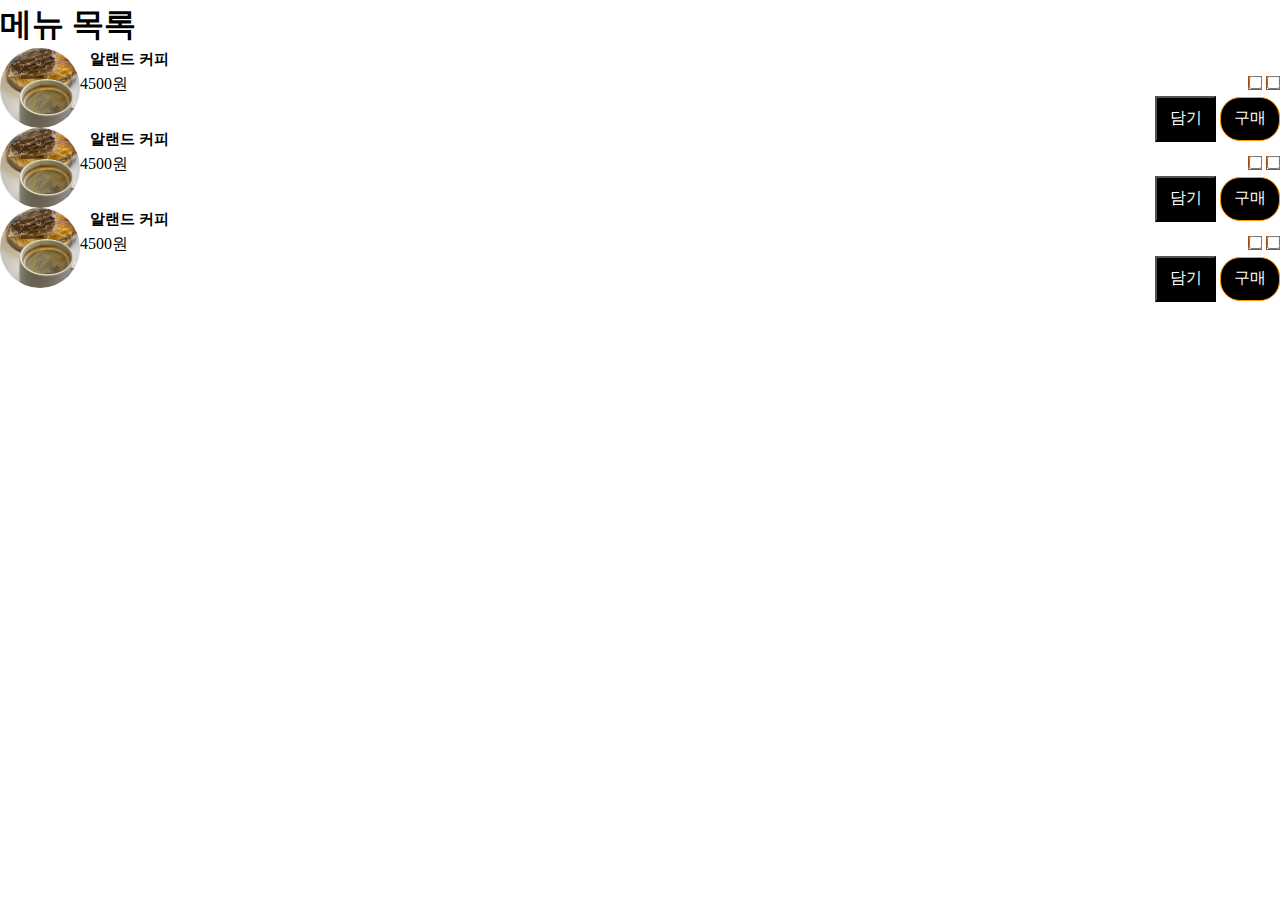
==== css/button.html @ 7452c7a1 "update 1205 class" ====
<!DOCTYPE html>
<html xmlns:th="http://wwww.thymleaf.org">
<head>
    <meta charset='utf-8'>
    <meta http-equiv='X-UA-Compatible' content='IE=edge'>
    <title>Page Title</title>
    <meta name='viewport' content='width=device-width, initial-scale=1'>
    <link rel='stylesheet' type='text/css' media='screen' href='../css/reset.css'>
    <!-- <link rel='stylesheet' type='text/css' media='screen' href='../css/style.css'> -->

    <link rel='stylesheet' type='text/css' media='screen' href='../css/menu-component.css'>
    <link rel='stylesheet' type='text/css' media='screen' href='../css/icon.css'>
    <link rel='stylesheet' type='text/css' media='screen' href='../css/form.css'>
    <link rel='stylesheet' type='text/css' media='screen' href='../css/button.css'>

    <!-- <link rel='stylesheet' type='text/css' media='screen' href='../css/menu/list.css'> -->

    <!-- <link rel='stylesheet' type='text/css' media='screen' href='../css/utils.css'> -->

    <script src='main.js'></script>
</head>
<body>
    <section class="menu-section">
        <h1 th:text="${data}">메뉴 목록</h1>
        <section class="menu">
            <form action="" class="">
                <h1>알랜드 커피</h1>            
                <div>
                    <img class="menu-img" src="../image1/8.png" alt="">
                </div>
                <div class="menu-price">4500원</div>
                <div class="menu-option-list">
                    <span class="menu-option">
                        <input class="menu-option-input" type="checkbox" name="iced" id="iced">
                        <label for="iced">Iced</label>
                    </span>
                    <span class="menu-option">
                        <input class="menu-option-input" type="checkbox" name="large" id="large">
                        <label for="large">Large</label>
                    </span>
                </div>
                <div class="menu-button-list">
                    <input class="btn btn-cancel btn-size-1" type="submit" value="담기">
                    <input class="btn btn-default" type="submit" value="구매">          
                </div>
            </form>
        </section>
        <section class="menu">
            <form action="" class="">
                <h1>알랜드 커피</h1>            
                <div>
                    <img class="menu-img" src="../image1/8.png" alt="">
                </div>
                <div class="menu-price">4500원</div>
                <div class="menu-option-list">
                    <span class="menu-option">
                        <input class="menu-option-input" type="checkbox" name="iced" id="iced">
                        <label for="iced">Iced</label>
                    </span>
                    <span class="menu-option">
                        <input class="menu-option-input" type="checkbox" name="large" id="large">
                        <label for="large">Large</label>
                    </span>
                </div>
                <div class="menu-button-list">
                    <input class="btn btn-cancel btn-size-1" type="submit" value="담기">
                    <input class="btn btn-default" type="submit" value="구매">          
                </div>
            </form>
        </section>
        <section class="menu">
            <form action="" class="">
                <h1>알랜드 커피</h1>            
                <div>
                    <img class="menu-img" src="../image1/8.png" alt="">
                </div>
                <div class="menu-price">4500원</div>
                <div class="menu-option-list">
                    <span class="menu-option">
                        <input class="menu-option-input" type="checkbox" name="iced" id="iced">
                        <label for="iced">Iced</label>
                    </span>
                    <span class="menu-option">
                        <input class="menu-option-input" type="checkbox" name="large" id="large">
                        <label for="large">Large</label>
                    </span>
                </div>
                <div class="menu-button-list">
                    <input class="btn btn-cancel btn-size-1" type="submit" value="담기">
                    <input class="btn btn-default" type="submit" value="구매">          
                </div>
            </form>
        </section>
    </section>

</body>
</html>
---- css/style.css ----
body{
    font-size: 32px;
}
---- css/form.css ----
.input{
    /* input.type = text; */
}
.input-chk{
    width: 24px;
    height: 24px;
    border: #ff9900 1px solid;
}
.input-chk-on{
    background-color: #ff9900;
}
.input-chk:focus{
    background-color: #ff9900;
}
.menu-option{
    display: inline-flex;
    align-items: center;
}
.menu-option .input-chk{
    margin-right: 5px;
}
.menu-img{
    width: 160px;
    height: 160px;
    border-radius: 80px;
    object-fit: cover;
}
---- css/button.css ----
.btn{
    padding: .4em .8em;
    background-color: #000;
    color: #fff;

    line-height: 1.8em;
    display: inline-flex;
    align-items: center;
    transition: background-color .5s;
}
.btn-default{
    border-radius: 20px;
    border: #ff9900 1px solid;
}
.btn-default-fill{
    background-color: #ff9900;
    color: #fff;
}
.btn-default-line{
    background-color: #fff;
    color: #000;
}













/* The switch - the box around the slider */
.switch {
    position: relative;
    display: inline-block;
    width: 60px;
    height: 34px;
}

  /* Hide default HTML checkbox */
.switch input {
    opacity: 0;
    width: 0;
    height: 0;
}

  /* The slider */
.slider {
    position: absolute;
    cursor: pointer;
    top: 0;
    left: 0;
    right: 0;
    bottom: 0;
    background-color: #ccc;
    transition: .4s;
}

.slider:before {
    position: absolute;
    content: "";
    height: 26px;
    width: 26px;
    left: 4px;
    bottom: 4px;
    background-color: white;
    transition: .4s;
}

input:checked + .slider {
    background-color: orange;
}

input:focus + .slider {
    box-shadow: 0 0 1px orange;
}

input:checked + .slider:before {
    transform: translateX(26px);
}

  /* Rounded sliders */
.slider.round {
    border-radius: 34px;
}

.slider.round:before {
    border-radius: 50%;
}

/* .btn {
    display: inline-flex;
    flex-direction: row;
    justify-content: center;
    align-items: center;
    padding: 10px 20px;
    margin: 4px 2px;
    cursor: pointer;

    font-size: 24px;
    background-color: #ff9900;
    transition: background-color .3s;
    color: #fff;

    border: none;
    border-radius: 0 15px;
    box-shadow: 0px 3px 3px rgba(0, 0, 0, 0.25);

}
.btn:hover:hover{
    background-color: #ff990090;
    transform: scale(1.02);

} */


.menu form{
    display: grid;
    grid-template: 
    "img title title" 24px
    "img price option" 24px
    "img button button" 32px /80px 60px 1fr;
}

.menu form>h1{
    grid-area: title;
    margin-left: 10px;

    font-size: 15px;
}

.menu-img{
    width: 80px;
    height: 80px;
    border-radius: 40px;
    object-fit: cover;

    grid-area: img;
}

.menu-price{
    grid-area: price;
}


.menu-option-list{
    grid-area: option;
    justify-self: flex-end;
}

.menu-button-list{
    grid-area: button;
    justify-self: flex-end;
    
}

.menu-option{
    width: 12px;
    height: 12px;
    border: 1px solid #a24f17;

    grid-area: option;
}

.menu-option-on{
    background-color: #a24f17;
}

.menu-option{
    display: inline-flex;
    align-items: center;
}

.menu-option .menu-option-input{
    margin-right: 5px;
}
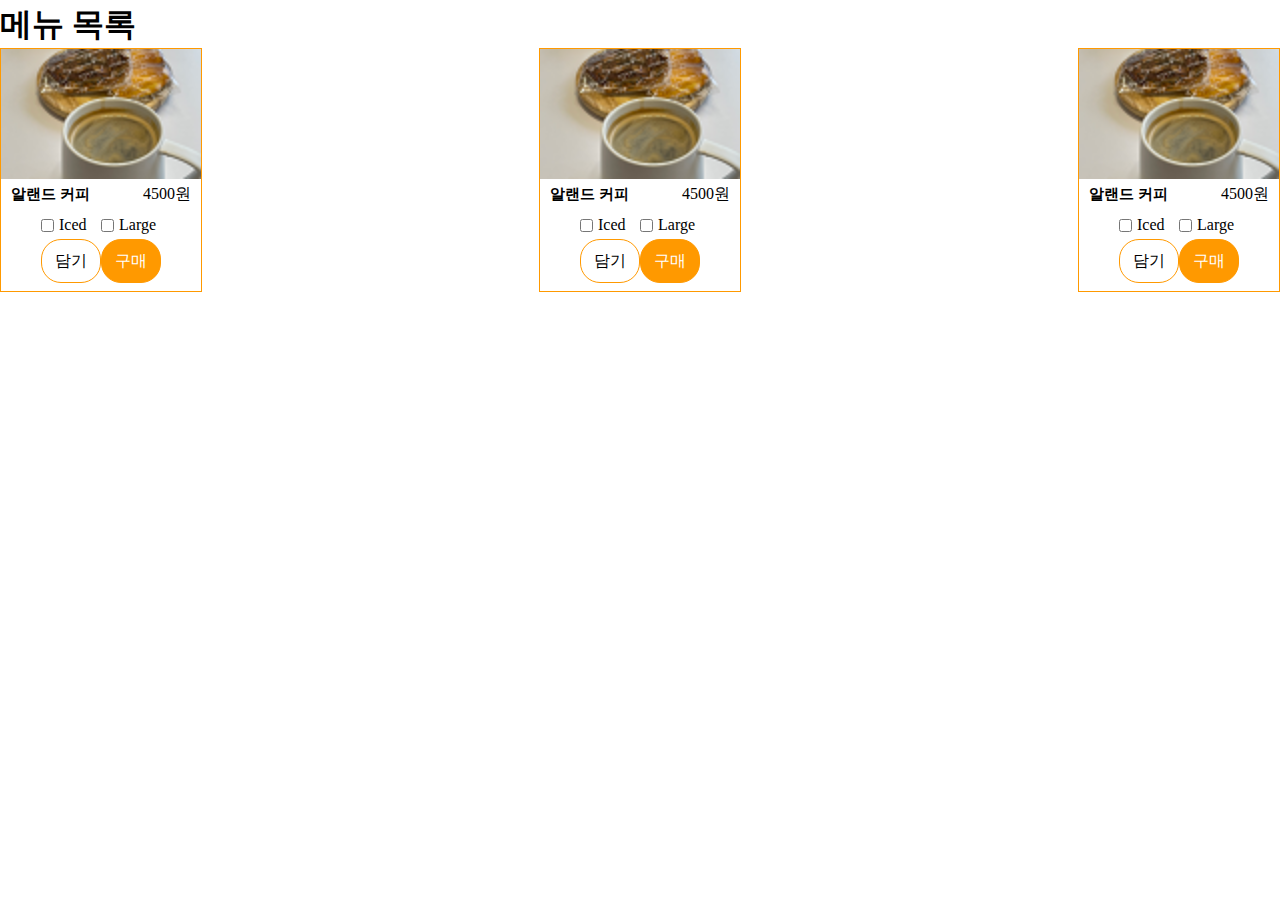
==== commit 3ab91d9b: "create hamburger menu" ====
--- a/css/button.html
+++ b/css/button.html
@@ -22,75 +22,77 @@
 <body>
     <section class="menu-section">
         <h1 th:text="${data}">메뉴 목록</h1>
-        <section class="menu">
-            <form action="" class="">
-                <h1>알랜드 커피</h1>            
-                <div>
-                    <img class="menu-img" src="../image1/8.png" alt="">
-                </div>
-                <div class="menu-price">4500원</div>
-                <div class="menu-option-list">
-                    <span class="menu-option">
-                        <input class="menu-option-input" type="checkbox" name="iced" id="iced">
-                        <label for="iced">Iced</label>
-                    </span>
-                    <span class="menu-option">
-                        <input class="menu-option-input" type="checkbox" name="large" id="large">
-                        <label for="large">Large</label>
-                    </span>
-                </div>
-                <div class="menu-button-list">
-                    <input class="btn btn-cancel btn-size-1" type="submit" value="담기">
-                    <input class="btn btn-default" type="submit" value="구매">          
-                </div>
-            </form>
-        </section>
-        <section class="menu">
-            <form action="" class="">
-                <h1>알랜드 커피</h1>            
-                <div>
-                    <img class="menu-img" src="../image1/8.png" alt="">
-                </div>
-                <div class="menu-price">4500원</div>
-                <div class="menu-option-list">
-                    <span class="menu-option">
-                        <input class="menu-option-input" type="checkbox" name="iced" id="iced">
-                        <label for="iced">Iced</label>
-                    </span>
-                    <span class="menu-option">
-                        <input class="menu-option-input" type="checkbox" name="large" id="large">
-                        <label for="large">Large</label>
-                    </span>
-                </div>
-                <div class="menu-button-list">
-                    <input class="btn btn-cancel btn-size-1" type="submit" value="담기">
-                    <input class="btn btn-default" type="submit" value="구매">          
-                </div>
-            </form>
-        </section>
-        <section class="menu">
-            <form action="" class="">
-                <h1>알랜드 커피</h1>            
-                <div>
-                    <img class="menu-img" src="../image1/8.png" alt="">
-                </div>
-                <div class="menu-price">4500원</div>
-                <div class="menu-option-list">
-                    <span class="menu-option">
-                        <input class="menu-option-input" type="checkbox" name="iced" id="iced">
-                        <label for="iced">Iced</label>
-                    </span>
-                    <span class="menu-option">
-                        <input class="menu-option-input" type="checkbox" name="large" id="large">
-                        <label for="large">Large</label>
-                    </span>
-                </div>
-                <div class="menu-button-list">
-                    <input class="btn btn-cancel btn-size-1" type="submit" value="담기">
-                    <input class="btn btn-default" type="submit" value="구매">          
-                </div>
-            </form>
-        </section>
+        <div class="menu-list">
+            <section class="menu">
+                <form action="" class="">
+                    <h1>알랜드 커피</h1>    
+                    <div class="menu-img-box">
+                        <img class="menu-img" src="../image1/8.png" alt="">
+                    </div>
+                    <div class="menu-price">4500원</div>
+                    <div class="menu-option-list">
+                        <span class="menu-option">
+                            <input class="menu-option-input" type="checkbox" name="iced" id="iced">
+                            <label for="iced">Iced</label>
+                        </span>
+                        <span class="menu-option">
+                            <input class="menu-option-input" type="checkbox" name="large" id="large">
+                            <label for="large">Large</label>
+                        </span>
+                    </div>
+                    <div class="menu-button-list">
+                        <input class="btn btn-default btn-default-line" type="submit" value="담기">
+                        <input class="btn btn-default btn-default-fill" type="submit" value="구매">          
+                    </div>
+                </form>
+            </section>
+            <section class="menu">
+                <form action="" class="">
+                    <h1>알랜드 커피</h1>     
+                    <div class="menu-img-box">
+                        <img class="menu-img" src="../image1/8.png" alt="">
+                    </div>
+                    <div class="menu-price">4500원</div>
+                    <div class="menu-option-list">
+                        <span class="menu-option">
+                            <input class="menu-option-input" type="checkbox" name="iced" id="iced">
+                            <label for="iced">Iced</label>
+                        </span>
+                        <span class="menu-option">
+                            <input class="menu-option-input" type="checkbox" name="large" id="large">
+                            <label for="large">Large</label>
+                        </span>
+                    </div>
+                    <div class="menu-button-list">
+                        <input class="btn btn-default btn-default-line" type="submit" value="담기">
+                        <input class="btn btn-default btn-default-fill" type="submit" value="구매">          
+                    </div>
+                </form>
+            </section>
+            <section class="menu">
+                <form action="" class="">
+                    <h1>알랜드 커피</h1>  
+                    <div class="menu-img-box">
+                        <img class="menu-img" src="../image1/8.png" alt="">
+                    </div>
+                    <div class="menu-price">4500원</div>
+                    <div class="menu-option-list">
+                        <span class="menu-option">
+                            <input class="menu-option-input" type="checkbox" name="iced" id="iced">
+                            <label for="iced">Iced</label>
+                        </span>
+                        <span class="menu-option">
+                            <input class="menu-option-input" type="checkbox" name="large" id="large">
+                            <label for="large">Large</label>
+                        </span>
+                    </div>
+                    <div class="menu-button-list">
+                        <input class="btn btn-default btn-default-line" type="submit" value="담기">
+                        <input class="btn btn-default btn-default-fill" type="submit" value="구매">          
+                    </div>
+                </form>
+            </section>
+        </div>
     </section>
 
 </body>
--- a/css/button.css
+++ b/css/button.css
@@ -117,13 +117,22 @@
 
 } */
 
+.menu{
+    padding: 20px 0px;
+
+    border-bottom: 1px solid #ff9900;
+}
+.menu:last-child{
+    border: none;
+}
 
 .menu form{
     display: grid;
     grid-template: 
     "img title title" 24px
     "img price option" 24px
-    "img button button" 32px /80px 60px 1fr;
+    "img button button" 32px /80px 80px 1fr;
+
 }
 
 .menu form>h1{
@@ -139,11 +148,13 @@
     border-radius: 40px;
     object-fit: cover;
 
+}
+.menu-img-box{
     grid-area: img;
 }
-
 .menu-price{
     grid-area: price;
+    margin-left: 10px;
 }
 
 
@@ -159,9 +170,10 @@
 }
 
 .menu-option{
-    width: 12px;
+    display: inline-flex;
+    align-items: center;
+    width: 60px;
     height: 12px;
-    border: 1px solid #a24f17;
 
     grid-area: option;
 }
@@ -170,13 +182,63 @@
     background-color: #a24f17;
 }
 
-.menu-option{
-    display: inline-flex;
-    align-items: center;
-}
-
 .menu-option .menu-option-input{
     margin-right: 5px;
 }
 
 
+
+/* ========================== */
+@media (min-width: 300px){
+    .menu-list{
+        display: flex;
+        justify-content: space-between;
+        stroke-dasharray: ;
+    }
+    .menu{
+        flex-shrink: 0;
+        padding: 0 0 10px 0;
+        width: 200px;
+        border: 1px solid #ff9900;
+    }
+    .menu:last-child{
+        border: 1px solid #ff9900;
+    }
+    .menu form{
+        display: grid;
+        grid-template: 
+        "img img" 130px
+        "title price" 30px
+        "option option" 32px
+        "button button" 40px /1fr 80px;
+    }
+    .menu-img{
+        width: 100%;
+        height: 100%;
+        border-radius: 0px;
+        object-fit: cover;
+    }
+    .menu-option-list{
+        justify-self: center;
+
+        display: flex;
+        align-items: center;
+    }
+    .menu-button-list{
+        justify-self: center;
+
+        display: flex;
+        align-items: center;
+    }
+    .menu form>h1{
+        justify-self: flex-start;
+        align-self: center;
+    }
+    .menu-price{
+        justify-self: flex-end;
+        align-self: center;
+        margin-right: 10px;
+
+    }
+}
+
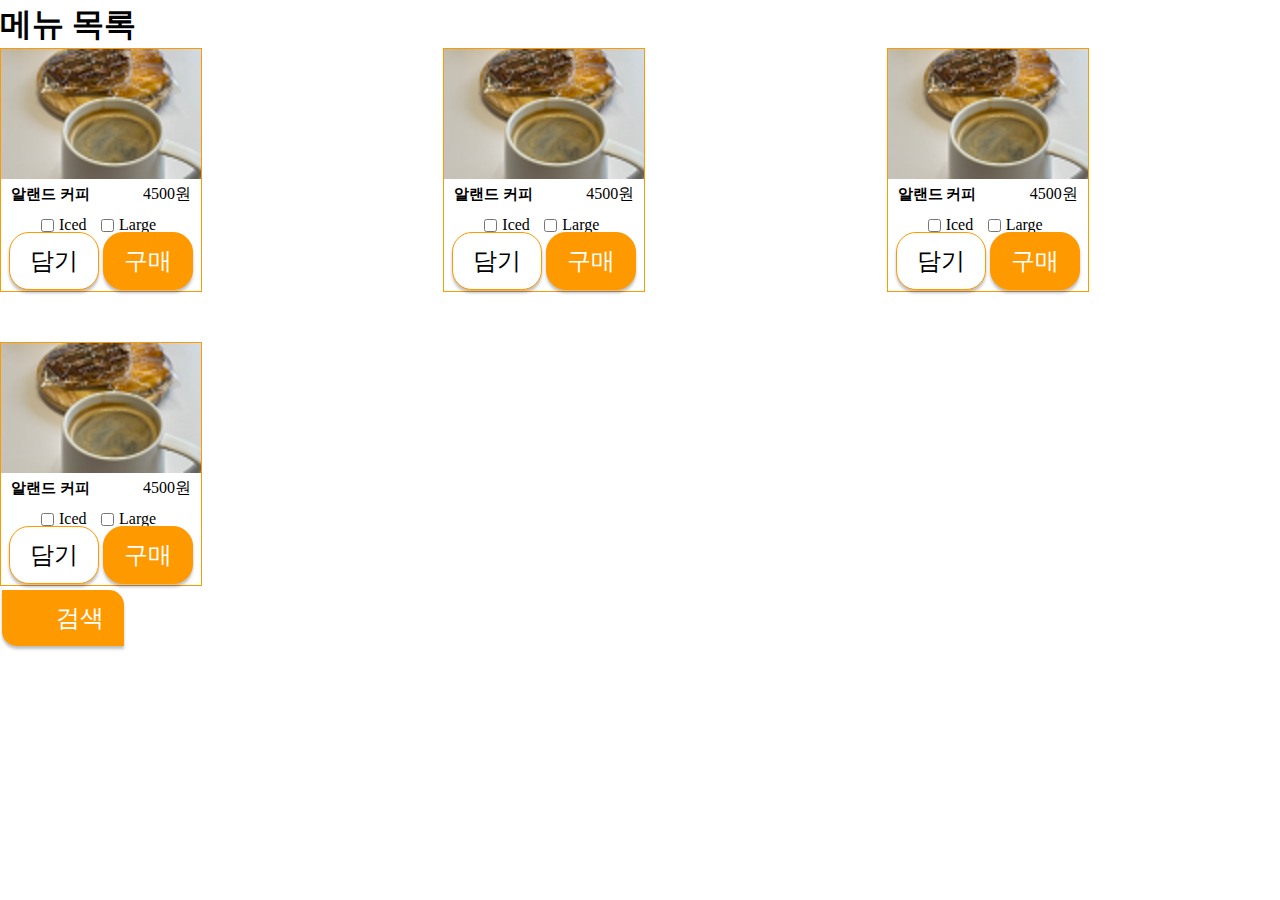
==== commit 2abdfa6a: "테스트 커밋" ====
--- a/css/button.html
+++ b/css/button.html
@@ -12,6 +12,8 @@
     <link rel='stylesheet' type='text/css' media='screen' href='../css/icon.css'>
     <link rel='stylesheet' type='text/css' media='screen' href='../css/form.css'>
     <link rel='stylesheet' type='text/css' media='screen' href='../css/button.css'>
+
+    <link rel="stylesheet" href="../css/admin/deco.css" type="text/css">
 
     <!-- <link rel='stylesheet' type='text/css' media='screen' href='../css/menu/list.css'> -->
 
@@ -92,8 +94,31 @@
                     </div>
                 </form>
             </section>
+            <section class="menu">
+                <form action="" class="">
+                    <h1>알랜드 커피</h1>  
+                    <div class="menu-img-box">
+                        <img class="menu-img" src="../image1/8.png" alt="">
+                    </div>
+                    <div class="menu-price">4500원</div>
+                    <div class="menu-option-list">
+                        <span class="menu-option">
+                            <input class="menu-option-input" type="checkbox" name="iced" id="iced">
+                            <label for="iced">Iced</label>
+                        </span>
+                        <span class="menu-option">
+                            <input class="menu-option-input" type="checkbox" name="large" id="large">
+                            <label for="large">Large</label>
+                        </span>
+                    </div>
+                    <div class="menu-button-list">
+                        <input class="btn btn-default btn-default-line" type="submit" value="담기">
+                        <input class="btn btn-default btn-default-fill" type="submit" value="구매">          
+                    </div>
+                </form>
+            </section>
         </div>
     </section>
-
+    <div class="btn deco deco-info deco-white">검색</div>
 </body>
 </html>--- a/css/style.css
+++ b/css/style.css
@@ -1,3 +1,7 @@
 body{
-    font-size: 32px;
-}+
+}
+
+.d-none{
+    display: none;
+}
--- a/css/icon.css
+++ b/css/icon.css
@@ -0,0 +1,30 @@
+.icon{
+    /* text */
+    overflow: hidden;
+    text-indent: -999px;
+    /* layout */
+    box-sizing: border-box;
+    background-size: 16px 16px;
+
+    /* item-layout */
+    display: inline-flex;
+    width: 24px;
+    height: 24px;
+
+    mask-repeat: no-repeat;
+    -webkit-mask-repeat: no-repeat;
+
+    background-color: #000;
+}
+.icon-menu{
+    -webkit-mask-image: url(../image1/icon-menu.svg);
+}
+
+
+/* utils======================== */
+.icon-white{
+    background-color: #fff;
+}
+.icon-black{
+    background-color: #000;
+}--- a/css/form.css
+++ b/css/form.css
@@ -24,4 +24,4 @@
     height: 160px;
     border-radius: 80px;
     object-fit: cover;
-}+}
--- a/css/button.css
+++ b/css/button.css
@@ -1,4 +1,38 @@
-.btn{
+/* jejuro project button */
+.btn {
+    display: inline-flex;
+    flex-direction: row;
+    justify-content: center;
+    align-items: center;
+    padding: 10px 20px;
+    margin: 4px 2px;
+    cursor: pointer;
+
+    font-size: 24px;
+    background-color: #ff9900;
+    transition: background-color .3s;
+    color: #fff;
+
+    border: none;
+    border-radius: 0 15px;
+    box-shadow: 0px 3px 3px rgba(0, 0, 0, 0.25);
+
+}
+.btn:hover:hover{
+    background-color: #ff990090;
+    transform: scale(1.02);
+
+}
+
+
+
+
+
+
+
+/* 수업 실습 */
+
+/* .btn{
     padding: .4em .8em;
     background-color: #000;
     color: #fff;
@@ -7,7 +41,7 @@
     display: inline-flex;
     align-items: center;
     transition: background-color .5s;
-}
+} */
 .btn-default{
     border-radius: 20px;
     border: #ff9900 1px solid;
@@ -20,17 +54,6 @@
     background-color: #fff;
     color: #000;
 }
-
-
-
-
-
-
-
-
-
-
-
 
 
 /* The switch - the box around the slider */
@@ -92,31 +115,12 @@
     border-radius: 50%;
 }
 
-/* .btn {
-    display: inline-flex;
-    flex-direction: row;
-    justify-content: center;
-    align-items: center;
-    padding: 10px 20px;
-    margin: 4px 2px;
-    cursor: pointer;
-
-    font-size: 24px;
-    background-color: #ff9900;
-    transition: background-color .3s;
-    color: #fff;
-
-    border: none;
-    border-radius: 0 15px;
-    box-shadow: 0px 3px 3px rgba(0, 0, 0, 0.25);
-
-}
-.btn:hover:hover{
-    background-color: #ff990090;
-    transform: scale(1.02);
-
-} */
-
+
+
+
+
+
+/* 메뉴 리스트 출력 실습 */
 .menu{
     padding: 20px 0px;
 
@@ -189,12 +193,14 @@
 
 
 /* ========================== */
-@media (min-width: 300px){
+@media (min-width: 768px){
+    /* 한 줄에 3개씩 고정간격을 설정 */
     .menu-list{
-        display: flex;
-        justify-content: space-between;
-        stroke-dasharray: ;
-    }
+        display: grid;
+        grid-template-columns: repeat(3, 1fr);
+        grid-gap: 50px;
+    }
+    /* 일정 크기까지만 줄어든다 */
     .menu{
         flex-shrink: 0;
         padding: 0 0 10px 0;
--- a/css/admin/deco.css
+++ b/css/admin/deco.css
@@ -0,0 +1,62 @@
+/* 아이콘과 텍스트를 합쳐서 사용할 때 설정 */
+.deco{
+    display: inline-flex;
+    justify-content: center;
+    align-items: center;
+}
+.deco::before{
+    content: "";
+    display: inline-block;
+    width: 32px;
+    height: 32px;
+    /* background: url(/image/search-black.svg) no-repeat center/contain; */
+
+    background-color: #000;
+    -webkit-mask-size: 32px 32px;
+}
+.deco:hover{
+    color: #fff;
+
+    transition: .5s;
+    transform: scale(1.05);
+}
+.deco:hover::before{
+    background-color: #fff;
+
+    transition: .5s;
+}
+
+.deco-note::before{
+    margin-right: 2px;
+    -webkit-mask-image: url(/image/notice.svg);
+}
+.deco-dashboard::before{
+    margin-right: 2px;
+    -webkit-mask-image: url(/image/dashboard.svg);
+}
+.deco-user-manage::before{
+    margin-right: 2px;
+    -webkit-mask-image: url(/image/user-manage.svg);
+}
+.deco-notice-manage::before{
+    margin-right: 2px;
+    -webkit-mask-image: url(/image/notice-manage.svg);
+}
+.deco-alarm-manage::before{
+    margin-right: 2px;
+    -webkit-mask-image: url(/image/alarm-manage.svg);
+}
+.deco-info::before{
+    margin-right: 2px;
+    -webkit-mask-image: url(/image/info.svg);
+}
+
+
+
+/* utils ======================= */
+.deco-white::before{
+    background-color: #fff;
+}
+.deco-orange::before{
+    background-color: #f90;
+}